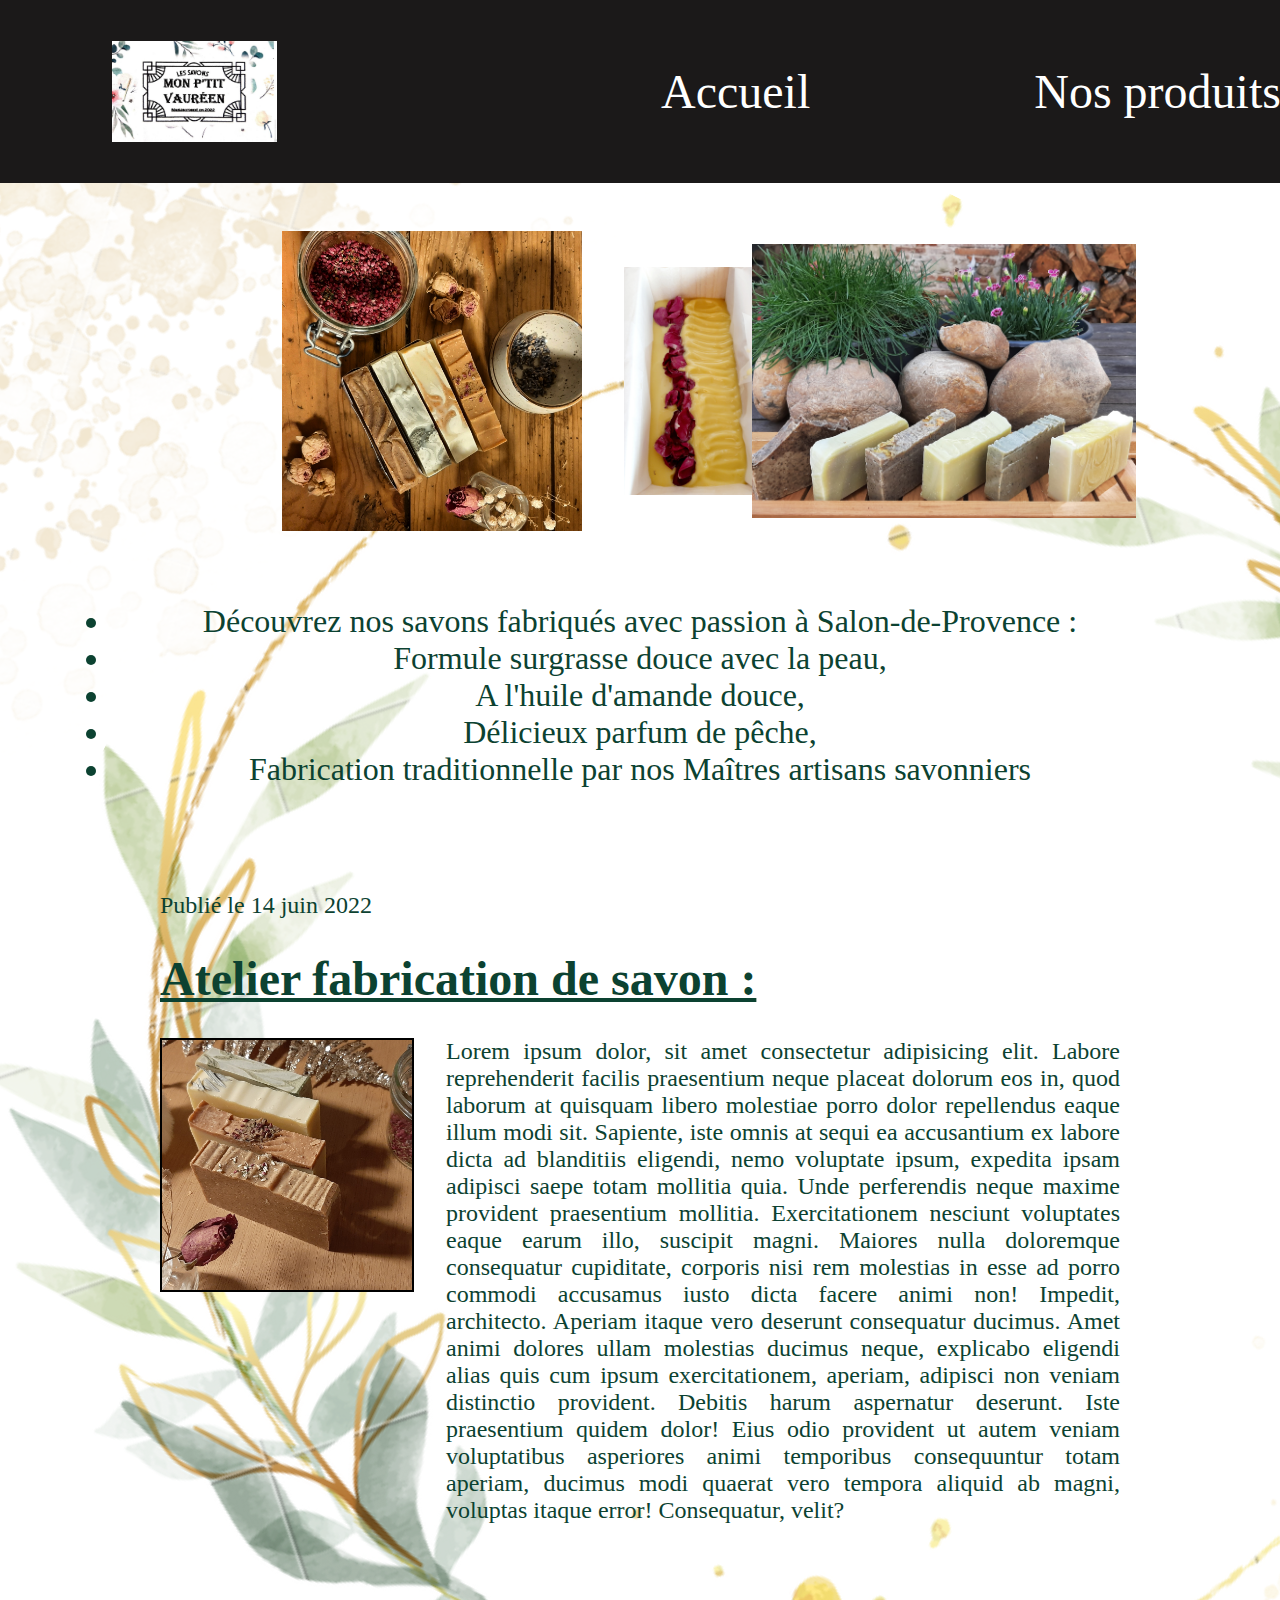
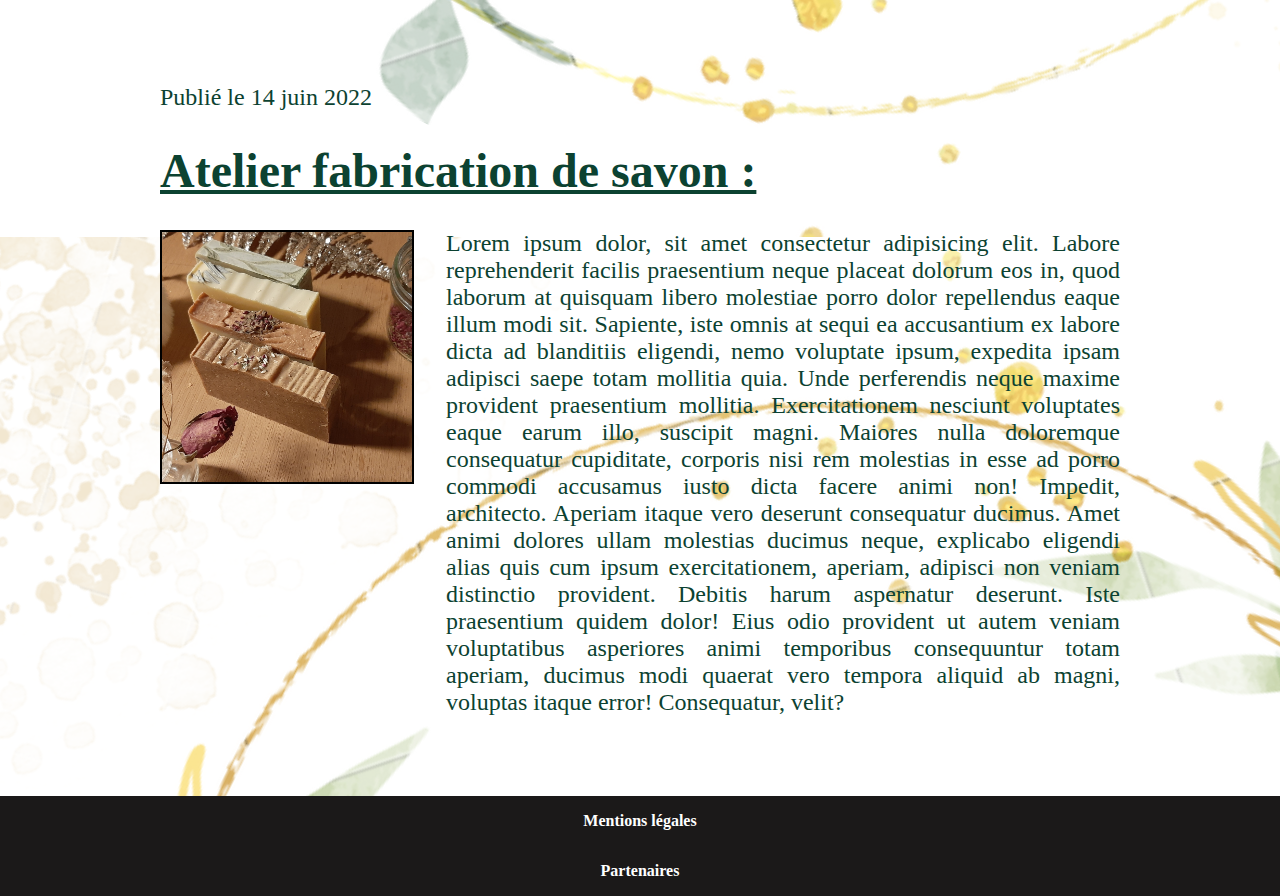
==== Mon p'tit vauréen/index.html @ 96ef2de3 "maquette pour le site Mon P'tit Vauréen" ====
<!DOCTYPE html>
<html lang="zxx">
<head>
    <meta charset="UTF-8">
    <meta http-equiv="X-UA-Compatible" content="IE=edge">
    <meta name="viewport" content="width=device-width, initial-scale=1.0">
    <meta name="description" content="Site vitrine pour la savonnerie Mon p'tit vauréen">
    <link rel="stylesheet" href="./webfiles/css/style.css">
    <title>Mon P'tit Vauréen</title>
</head>
<body>
    <header>
        <div class="bg_header">
            <div class="header">
                <img src="./src/img/logo2.jpg" alt="logo de la savonnerie">
                <nav>
                    <ul>
                        <li><a href="./index" title="redirection vers la page d'accueil">Accueil</a></li>
                        <li><a href="./produits.html" title="redirection vers la page sur nos produits">Nos&nbsp;produits</a></li>
                        <li><a href="./contact.html" title="redirection vers la page de contact">Contact</a></li>
                    </ul>
                </nav>
            </div>
        </div>
    </header>
    <main>
        <div class="img_presentation">
            <img class="img1" src="./src/img/presentation1.jpg" alt="photo de nos savons">
            <img class="img2" src="./src/img/presentation3.jpg" alt="photo de nos savons">
            <img class="img3" src="./src/img/presentation2.jpg" alt="photo de nos savons">
        </div>
        <div class="presentation">
            <p>
                <ul>
                    <li>Découvrez nos savons fabriqués avec passion à Salon-de-Provence :</li>
                    <li>Formule surgrasse douce avec la peau,</li>
                    <li>A l'huile d'amande douce,</li>
                    <li>Délicieux parfum de pêche,</li>
                    <li>Fabrication traditionnelle par nos Maîtres artisans savonniers</li>
                </ul>
            </p>
        </div>
        
        <div>
            <article>
                <div class="atelier">
                    <time datetime="2022-06-14">Publié le 14 juin 2022</time>
                    <h1>Atelier fabrication de savon :</h1>
                    <div class="content">
                        <img src="./src/img/creation.jpg" alt="photo de nos créations">
                        <p>Lorem ipsum dolor, sit amet consectetur adipisicing elit. Labore reprehenderit facilis praesentium neque placeat dolorum eos in, quod laborum at quisquam libero molestiae porro dolor repellendus eaque illum modi sit.
                        Sapiente, iste omnis at sequi ea accusantium ex labore dicta ad blanditiis eligendi, nemo voluptate ipsum, expedita ipsam adipisci saepe totam mollitia quia. Unde perferendis neque maxime provident praesentium mollitia.
                        Exercitationem nesciunt voluptates eaque earum illo, suscipit magni. Maiores nulla doloremque consequatur cupiditate, corporis nisi rem molestias in esse ad porro commodi accusamus iusto dicta facere animi non! Impedit, architecto.
                        Aperiam itaque vero deserunt consequatur ducimus. Amet animi dolores ullam molestias ducimus neque, explicabo eligendi alias quis cum ipsum exercitationem, aperiam, adipisci non veniam distinctio provident. Debitis harum aspernatur deserunt.
                        Iste praesentium quidem dolor! Eius odio provident ut autem veniam voluptatibus asperiores animi temporibus consequuntur totam aperiam, ducimus modi quaerat vero tempora aliquid ab magni, voluptas itaque error! Consequatur, velit?</p>
                    </div>
                </div>
            </article>
        </div>
        <div>
            <article>
                <div class="atelier">
                    <time datetime="2022-06-14">Publié le 14 juin 2022</time>
                    <h1>Atelier fabrication de savon :</h1>
                    <div class="content">
                        <img src="./src/img/creation.jpg" alt="photo de nos créations">
                        <p>Lorem ipsum dolor, sit amet consectetur adipisicing elit. Labore reprehenderit facilis praesentium neque placeat dolorum eos in, quod laborum at quisquam libero molestiae porro dolor repellendus eaque illum modi sit.
                        Sapiente, iste omnis at sequi ea accusantium ex labore dicta ad blanditiis eligendi, nemo voluptate ipsum, expedita ipsam adipisci saepe totam mollitia quia. Unde perferendis neque maxime provident praesentium mollitia.
                        Exercitationem nesciunt voluptates eaque earum illo, suscipit magni. Maiores nulla doloremque consequatur cupiditate, corporis nisi rem molestias in esse ad porro commodi accusamus iusto dicta facere animi non! Impedit, architecto.
                        Aperiam itaque vero deserunt consequatur ducimus. Amet animi dolores ullam molestias ducimus neque, explicabo eligendi alias quis cum ipsum exercitationem, aperiam, adipisci non veniam distinctio provident. Debitis harum aspernatur deserunt.
                        Iste praesentium quidem dolor! Eius odio provident ut autem veniam voluptatibus asperiores animi temporibus consequuntur totam aperiam, ducimus modi quaerat vero tempora aliquid ab magni, voluptas itaque error! Consequatur, velit?</p>
                    </div>
                </div>
            </article>
        </div>
    </main>
    <footer>
        <div class="footer">
            <nav>
                <div>
                    <h3>Mentions légales</h3>
        
                </div>
                <div>
                    <h3>Partenaires</h3>
        
                </div>
            </nav>
        </div>
    </footer>
</body>
</html>
---- Mon p'tit vauréen/webfiles/css/style.css ----
@import url(../../src/fonts/HelveticaNeueLTPro-Bd.otf);
* {
    margin: 0;
    padding: 0;
}
/*header*/
.bg_header {
    background-color: rgba(27, 25, 25);  
}
.header {
    display: flex;
    max-width: 1200px;
    align-items: center;
}
.header img {
    margin-left: 7rem;
    width: 165px;
    height: 120px;
    object-fit: contain;
}
.header ul {
    margin-left: 10rem;
    display: flex;
    font-size: 3rem;
}
.header li {
    list-style: none;
    text-align: center;
}
.header li a {
    color: rgba(255, 255, 255, 1);
    display: block;
    text-decoration: none;
    padding: 2.5rem 7rem;
}
.header li a:hover {
    text-decoration: underline;
}
/*main*/
main {
    background-image: url(../../src/img/bg.png);
}
/*footer*/
.footer {
    background-color: rgba(27, 25, 25);
    text-align: center;
}
.footer h3 {
    color: rgba(255, 255, 255, 1);
    font-size: 1rem;
    padding: 1rem;
}
/*Accueil*/
.img_presentation {
   display: flex; 
}
.img1 {
    object-fit: contain;
    width: 30%;
    height: 300px;
    margin: 3rem 0 3rem 15rem; 
}
.img2 {
    object-fit: contain;
    width: 10%;
    height: 300px;
    margin: 3rem 0;
}
.img3 {
    object-fit: contain;
    width: 30%;
    height: 300px;
    margin: 3rem 0;
}
.presentation {
    font-size: 3rem;
    text-align: center;
    color: rgb(105, 68, 24);
}
article {
    font-size: 1.5rem;
    padding: 5rem 10rem;
    
}
.atelier {
    margin: auto;
    text-align: justify;
    color: rgb(12, 66, 49);
}
.atelier h1 {
    margin: 2rem 0;
    text-decoration: underline;
}
.content {
    display: flex;
}
.atelier img {
    object-fit: contain;
    width: 30%;
    height: 250px;
    border: 2px solid black;
}
.atelier p {
    padding-left: 2rem;
}
/*Produits*/
.produits img{
    height: 100px;
    margin: auto;
}
.produits div {
    display: flex;
    flex-direction: column;
}
.produits .nom{
    height: 50px;
    padding: 3rem 10rem;
}
.produits p {
    margin: auto;
    text-align: justify;
    color: rgb(12, 66, 49);
    font-family: Arial, Helvetica, sans-serif;
    font-size: 1rem;
    padding: 3rem 25rem;
}
/*Contact*/
.contact {
    display: flex;
    justify-content: space-around;
    margin: 2rem 0;
}
.liste h2, ul {
    
    color:  rgb(12, 66, 49);
    font-size: 2rem;
    padding: 1.5rem 7rem;
}
.liste h2 {
text-decoration: underline;
}
.liste li {
    color: rgb(105, 68, 24);
    font-size: 1.5rem;
    padding: 0.5rem;
}
iframe {
    margin: auto;
}
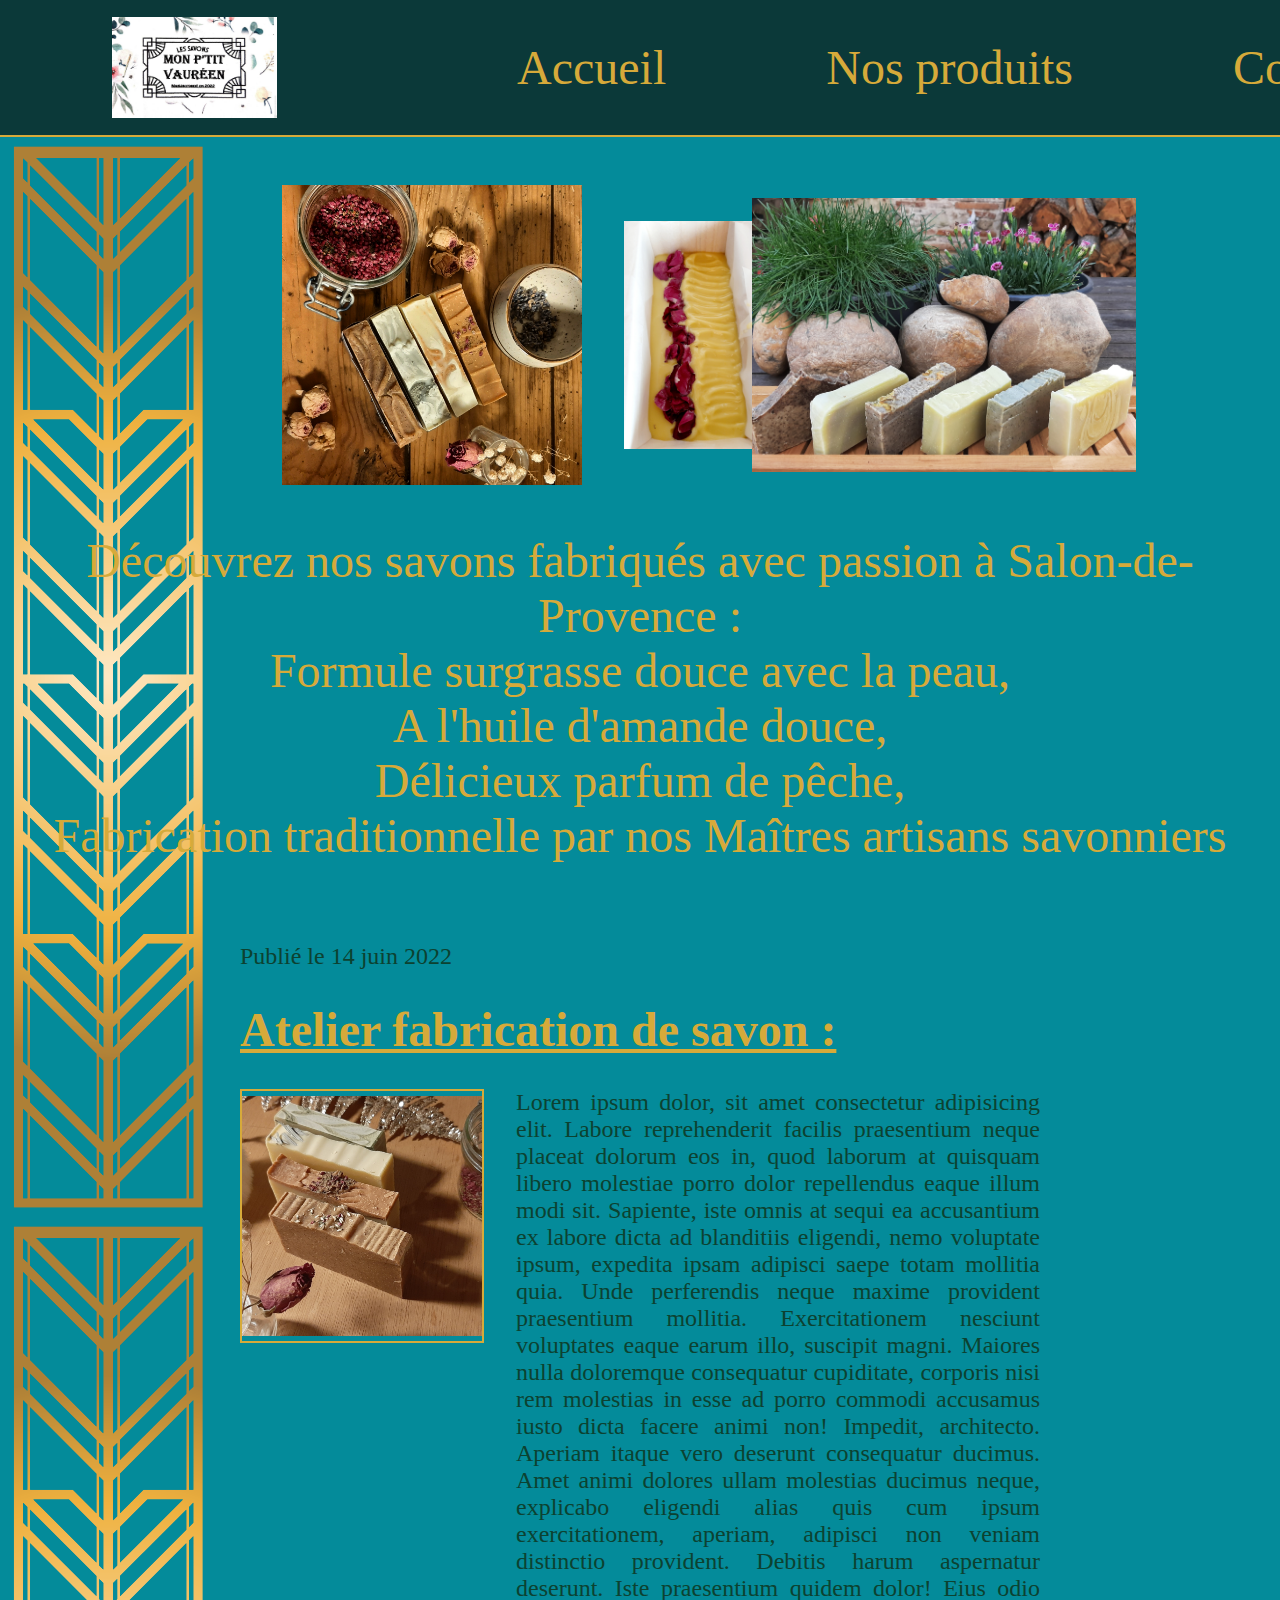
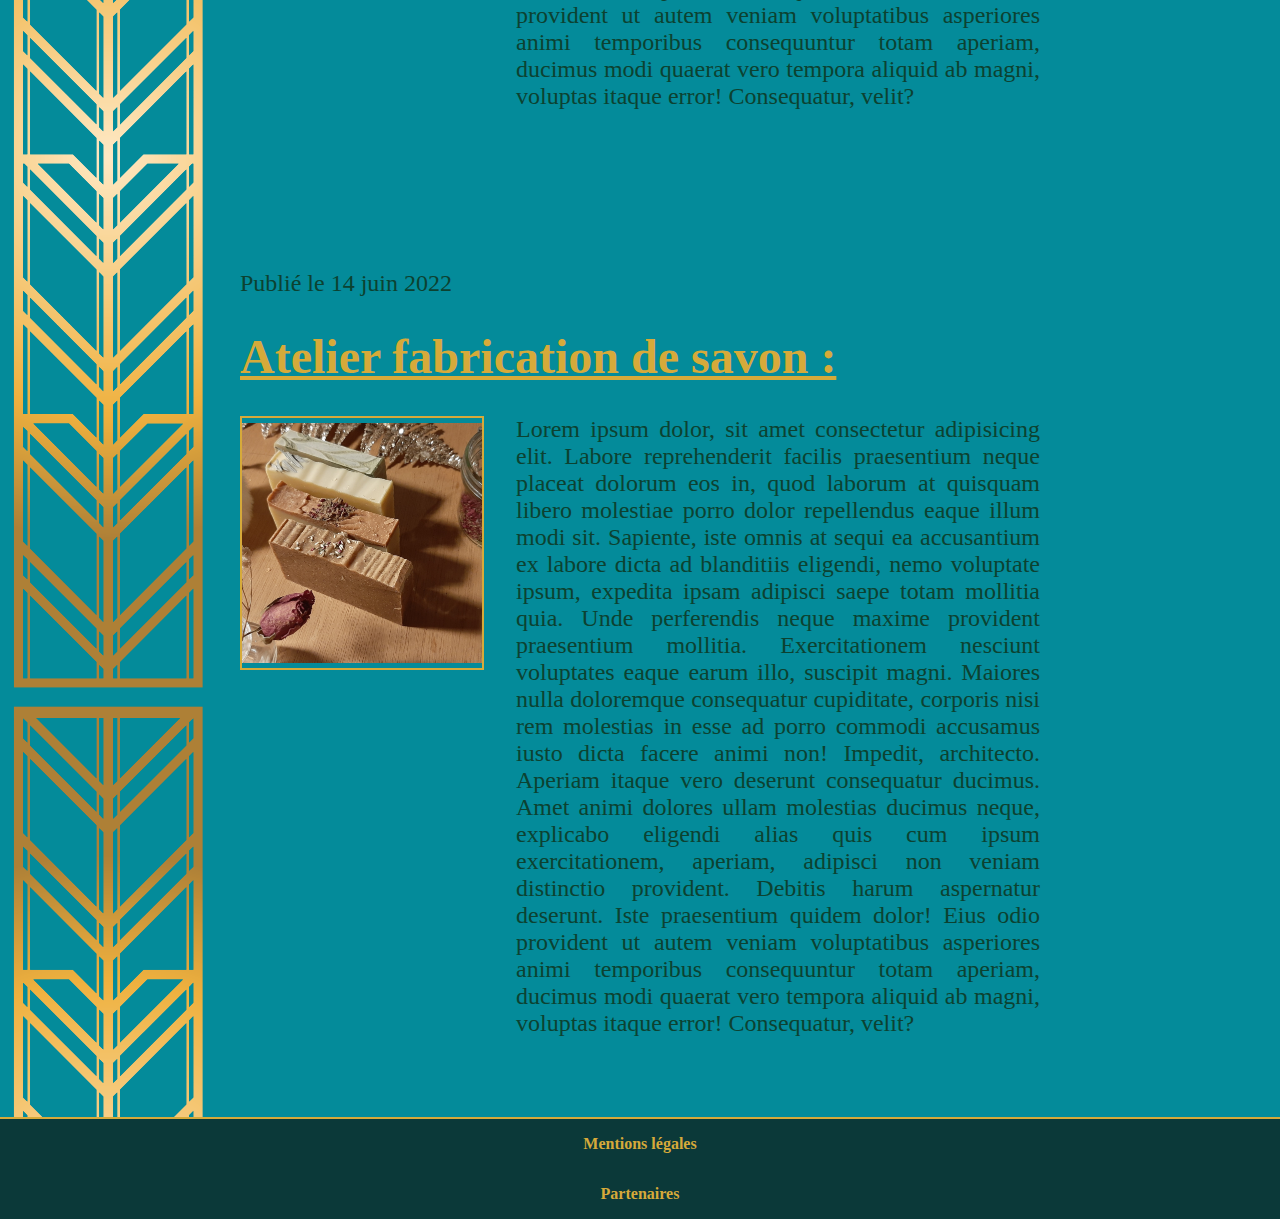
==== commit 0038ab8a: "Ajout de la nouvelle version" ====
--- a/Mon p'tit vauréen/index.html
+++ b/Mon p'tit vauréen/index.html
@@ -31,15 +31,11 @@
             <img class="img3" src="./src/img/presentation2.jpg" alt="photo de nos savons">
         </div>
         <div class="presentation">
-            <p>
-                <ul>
-                    <li>Découvrez nos savons fabriqués avec passion à Salon-de-Provence :</li>
-                    <li>Formule surgrasse douce avec la peau,</li>
-                    <li>A l'huile d'amande douce,</li>
-                    <li>Délicieux parfum de pêche,</li>
-                    <li>Fabrication traditionnelle par nos Maîtres artisans savonniers</li>
-                </ul>
-            </p>
+                    <p>Découvrez nos savons fabriqués avec passion à Salon-de-Provence :</p>
+                    <p>Formule surgrasse douce avec la peau,</p>
+                    <p>A l'huile d'amande douce,</p>
+                    <p>Délicieux parfum de pêche,</p>
+                    <p>Fabrication traditionnelle par nos Maîtres artisans savonniers</p>            
         </div>
         
         <div>
--- a/Mon p'tit vauréen/webfiles/css/style.css
+++ b/Mon p'tit vauréen/webfiles/css/style.css
@@ -5,7 +5,8 @@
 }
 /*header*/
 .bg_header {
-    background-color: rgba(27, 25, 25);  
+    background-color: #0b3939; 
+    border-bottom: #d6aa3a solid 2px; 
 }
 .header {
     display: flex;
@@ -28,25 +29,26 @@
     text-align: center;
 }
 .header li a {
-    color: rgba(255, 255, 255, 1);
+    color: #d6aa3a;
     display: block;
     text-decoration: none;
-    padding: 2.5rem 7rem;
+    padding: 2.5rem 5rem;
 }
 .header li a:hover {
     text-decoration: underline;
 }
 /*main*/
 main {
-    background-image: url(../../src/img/bg.png);
-}
+    background-image: url(../../src/img/bg5.png);  
+    }
 /*footer*/
 .footer {
-    background-color: rgba(27, 25, 25);
+    border-top: #d6aa3a solid 2px;
+    background-color: #0b3939;  
     text-align: center;
 }
 .footer h3 {
-    color: rgba(255, 255, 255, 1);
+    color: #d6aa3a;
     font-size: 1rem;
     padding: 1rem;
 }
@@ -75,21 +77,26 @@
 .presentation {
     font-size: 3rem;
     text-align: center;
-    color: rgb(105, 68, 24);
+    color: #d6aa3a;
 }
 article {
     font-size: 1.5rem;
-    padding: 5rem 10rem;
+    padding: 5rem 15rem;
     
 }
 .atelier {
     margin: auto;
     text-align: justify;
     color: rgb(12, 66, 49);
+
+   /* color: #a5ffd6;*/
+    /*color: rgb(12, 66, 49);*/
 }
 .atelier h1 {
     margin: 2rem 0;
     text-decoration: underline;
+    color: #d6aa3a;
+
 }
 .content {
     display: flex;
@@ -98,52 +105,59 @@
     object-fit: contain;
     width: 30%;
     height: 250px;
-    border: 2px solid black;
+    border: #d6aa3a solid 2px;
 }
 .atelier p {
     padding-left: 2rem;
 }
 /*Produits*/
+.produits .nom{
+    height: 100px;
+    margin:3rem auto;
+    background-color: aquamarine;
+    border: #d6aa3a 2px solid;    
+}
 .produits img{
-    height: 100px;
-    margin: auto;
+    height: 150px;
+    margin: 3rem auto;
 }
 .produits div {
     display: flex;
-    flex-direction: column;
+    flex-direction: column;   
 }
-.produits .nom{
-    height: 50px;
-    padding: 3rem 10rem;
-}
+
 .produits p {
     margin: auto;
     text-align: justify;
-    color: rgb(12, 66, 49);
+    color: #d6aa3a;
     font-family: Arial, Helvetica, sans-serif;
-    font-size: 1rem;
+    font-size: 1.5rem;
     padding: 3rem 25rem;
 }
 /*Contact*/
 .contact {
     display: flex;
     justify-content: space-around;
-    margin: 2rem 0;
 }
-.liste h2, ul {
-    
-    color:  rgb(12, 66, 49);
+
+.liste{
+    margin: auto;
+    padding-left: 7rem;
+}
+.liste h2, ul {   
+    color:  #d6aa3a;
     font-size: 2rem;
-    padding: 1.5rem 7rem;
 }
 .liste h2 {
 text-decoration: underline;
+padding: 3rem 0;
 }
 .liste li {
-    color: rgb(105, 68, 24);
+    color: #0b3939;
     font-size: 1.5rem;
     padding: 0.5rem;
 }
 iframe {
-    margin: auto;
+    margin: 12rem 12rem 10rem 2rem;
+    border: #d6aa3a solid 2px;
 }
